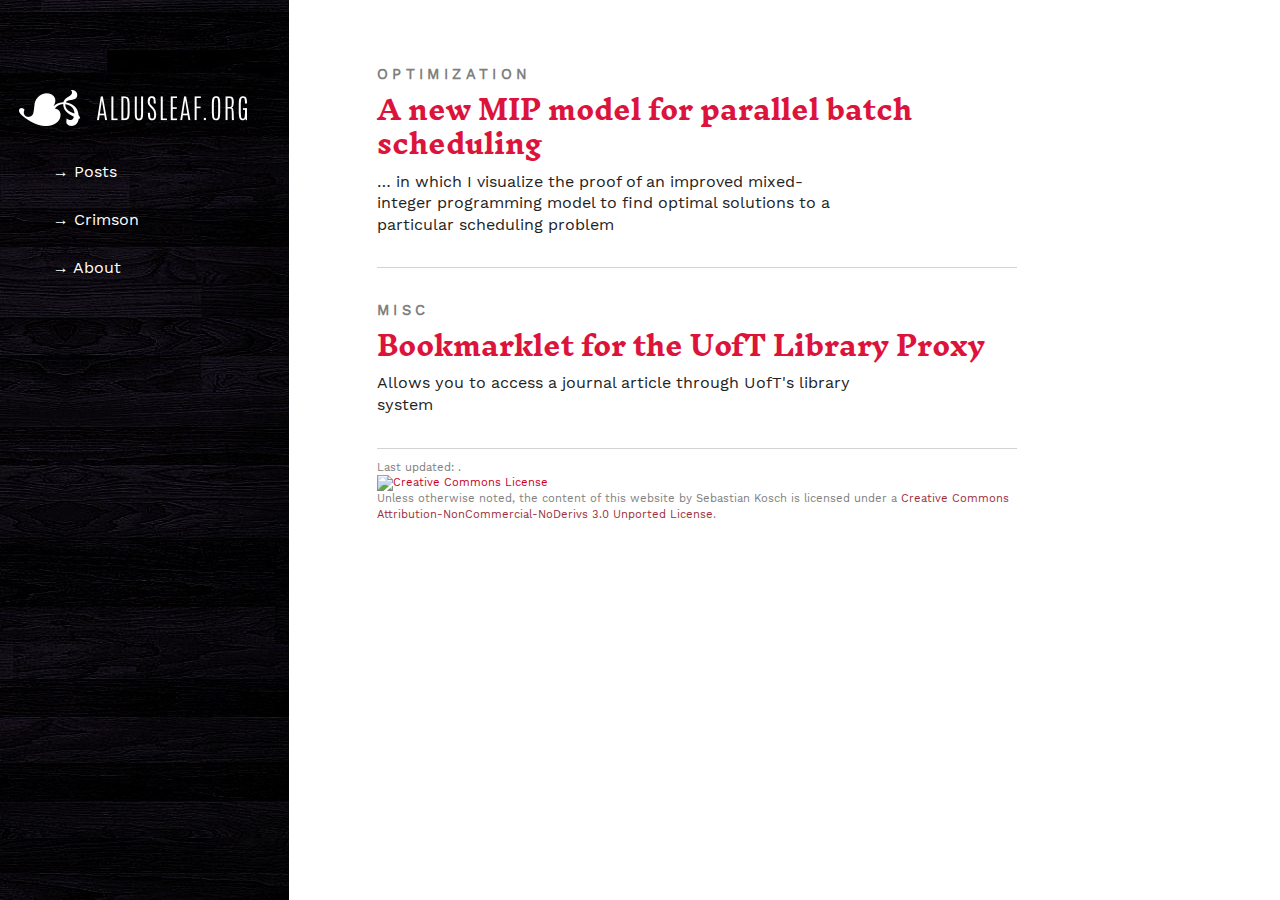
==== index.html @ 8105e915 "initial commit]" ====
<!DOCTYPE html>
<!--[if lt IE 7]>      <html class="no-js lt-ie9 lt-ie8 lt-ie7"> <![endif]-->
<!--[if IE 7]>         <html class="no-js lt-ie9 lt-ie8"> <![endif]-->
<!--[if IE 8]>         <html class="no-js lt-ie9"> <![endif]-->
<!--[if gt IE 8]><!--> <html class="no-js"> <!--<![endif]-->
<html>
<head>
 <link rel="shortcut icon" href="/favicon.ico" type="image/x-icon">
<link rel="icon" href="/favicon.ico" type="image/x-icon"> 
  <meta charset="utf-8">
  <meta http-equiv="X-UA-Compatible" content="IE=edge,chrome=1">
  <title>aldusleaf.org &mdash; aldusleaf.org</title>
  <script src="http://ajax.googleapis.com/ajax/libs/jquery/2.1.1/jquery.min.js"></script>
<script>!window.jQuery && document.write('<script src="https://ajax.googleapis.com/ajax/libs/jquery/2.1.1/jquery.min.js">')</script>
  <script type="text/javascript" src="js/stuff.js"></script>
  <!--
  <meta name="viewport" content="width=device-width">

  <link rel="stylesheet" href="css/normalize.css">
  <script src="js/vendor/modernizr-2.6.2.min.js"></script>
-->

<link rel="stylesheet" href="js/highlight.js/styles/default.css">
    <script src="js/highlight.js/highlight.pack.js" type="text/javascript"></script>

    <link type="text/css" rel="stylesheet" href="css/aldusleaf.css">
    
  </head>
  <body>
    <!--[if lt IE 9]>
    <p class="chromeframe">You are using an                    >
    <strong>outdated</strong> browser. You might have trouble reading some
    of the math on this site. Please <a href="http://browsehappy.com/">upgrade your browser</a> or <a href="http://www.google.com/chromeframe/?redirect=true">activat>
      e Google Chrome Frame</a> to improve your experience.</p       >
    <![endif]-->
    <div id="backgrounddiv">
      <p class="leftheader pagetitle"><a href="index.html" style="color:white;
      font-size: 1.3em">
      <img style=" vertical-align: -0.4em; padding-right:0.6em;"
      src="aldusleaf_white.png"></img></a></p>
      <ul style="list-style:none;">
        <li><a class="leftheader-link" href="index.html">Posts</a></li>
        <li><a class="leftheader-link" href="crimson.html">Crimson</a></li>
        <li><a class="leftheader-link" href="about.html">About</a></li>
      </ul>
    </div>
    <div id="topheaderdiv">
      <p class="topheader pagetitle"><a href="index.html" style="color:red;
      font-size: 1.3em">
      <img style=" vertical-align: -0.4em; padding-right:0.6em;"
      src="aldusleaf_red.png"></img></a></p>
      <p style="text-align: center; padding-top: 1em;">
        <a class="topheader-link" href="index.html">Posts</a><br/>
        <a class="topheader-link" href="crimson.html">Crimson</a><br/>
        <a class="topheader-link" href="about.html">About</a><br/>
      </p>
      <hr style="width: 40em; background-color: gray; color: gray;
      height: 2px;border:0px;"></hr>
    </div>
    <div id="content">
       <div class="bloglink-entry">
 <!--   <div class="bloglink-image">
      <img style="height: 5em;"
      src="icons/optimization.jpg"></img>
    </div> -->
    <div class="bloglink-header">
    <p class="bloglink-category">Optimization</p>
    <a href="20140523-a-new-mip-model.html" class="bloglink">A new MIP model for parallel batch scheduling</a>
    <!--<p class="bloglink-subtitle">
      
    </p>-->
    <p class="bloglink-teaser">
    &hellip; in which I visualize the proof of an improved
mixed-integer programming model to find optimal solutions to a particular
scheduling problem
    </p>
    </div>
    </div>
 <div class="bloglink-entry">
 <!--   <div class="bloglink-image">
      <img style="height: 5em;"
      src="icons/misc.jpg"></img>
    </div> -->
    <div class="bloglink-header">
    <p class="bloglink-category">Misc</p>
    <a href="20131103-uoftmyaccess-bookmarklet.html" class="bloglink">Bookmarklet for the UofT Library Proxy</a>
    <!--<p class="bloglink-subtitle">
      
    </p>-->
    <p class="bloglink-teaser">
    Allows you to access a journal article through UofT's library system
    </p>
    </div>
    </div>

        
      
      <div class="footer">
      Last updated: .<br/>
      <a rel="license"
      href="http://creativecommons.org/licenses/by-nc-nd/3.0/deed.en_US"><img
      alt="Creative Commons License" style="border-width:0"
      src="http://i.creativecommons.org/l/by-nc-nd/3.0/80x15.png" /></a><br
      /><span xmlns:dct="http://purl.org/dc/terms/"
      href="http://purl.org/dc/dcmitype/StillImage" property="dct:title"
      rel="dct:type">Unless otherwise noted, the content of this website</span>
      by <span xmlns:cc="http://creativecommons.org/ns#"
      property="cc:attributionName">Sebastian Kosch</span> is licensed under a
      <a rel="license"
      href="http://creativecommons.org/licenses/by-nc-nd/3.0/deed.en_US"
      style="color: #9C2D3C;" >Creative Commons Attribution-NonCommercial-NoDerivs 3.0 Unported License</a>.
      </div>

      
    </div>



    </body>
  </html>
---- js/highlight.js/styles/default.css ----
/*

Original style from softwaremaniacs.org (c) Ivan Sagalaev <Maniac@SoftwareManiacs.Org>

*/

pre code {
  display: block; padding: 0.5em;
  background: #F0F0F0;
}

pre code,
pre .subst,
pre .tag .title,
pre .lisp .title,
pre .clojure .built_in,
pre .nginx .title {
  color: black;
}

pre .string,
pre .title,
pre .constant,
pre .parent,
pre .tag .value,
pre .rules .value,
pre .rules .value .number,
pre .preprocessor,
pre .ruby .symbol,
pre .ruby .symbol .string,
pre .aggregate,
pre .template_tag,
pre .django .variable,
pre .smalltalk .class,
pre .addition,
pre .flow,
pre .stream,
pre .bash .variable,
pre .apache .tag,
pre .apache .cbracket,
pre .tex .command,
pre .tex .special,
pre .erlang_repl .function_or_atom,
pre .markdown .header {
  color: #800;
}

pre .comment,
pre .annotation,
pre .template_comment,
pre .diff .header,
pre .chunk,
pre .markdown .blockquote {
  color: #888;
}

pre .number,
pre .date,
pre .regexp,
pre .literal,
pre .smalltalk .symbol,
pre .smalltalk .char,
pre .go .constant,
pre .change,
pre .markdown .bullet,
pre .markdown .link_url {
  color: #080;
}

pre .label,
pre .javadoc,
pre .ruby .string,
pre .decorator,
pre .filter .argument,
pre .localvars,
pre .array,
pre .attr_selector,
pre .important,
pre .pseudo,
pre .pi,
pre .doctype,
pre .deletion,
pre .envvar,
pre .shebang,
pre .apache .sqbracket,
pre .nginx .built_in,
pre .tex .formula,
pre .erlang_repl .reserved,
pre .prompt,
pre .markdown .link_label,
pre .vhdl .attribute,
pre .clojure .attribute,
pre .coffeescript .property {
  color: #88F
}

pre .keyword,
pre .id,
pre .phpdoc,
pre .title,
pre .built_in,
pre .aggregate,
pre .css .tag,
pre .javadoctag,
pre .phpdoc,
pre .yardoctag,
pre .smalltalk .class,
pre .winutils,
pre .bash .variable,
pre .apache .tag,
pre .go .typename,
pre .tex .command,
pre .markdown .strong,
pre .request,
pre .status {
  font-weight: bold;
}

pre .markdown .emphasis {
  font-style: italic;
}

pre .nginx .built_in {
  font-weight: normal;
}

pre .coffeescript .javascript,
pre .javascript .xml,
pre .tex .formula,
pre .xml .javascript,
pre .xml .vbscript,
pre .xml .css,
pre .xml .cdata {
  opacity: 0.5;
}
---- css/aldusleaf.css ----
body {
  font-family: "Work Sans2", sans-serif;
  font-size: 100%;
  line-height: 135%;
  color: #222;
  margin: 0px;
  padding: 0px;
}

p {
  clear: both;
}

#content {
  padding-top: 2em;
  padding-left: 5.5em;
  width: 40em;
  height: 100%
  font-size: 170%;
}

@font-face {
  font-family: "Work Sans2";
  font-style: normal;
  font-weight: 400;
  src: url("Fonts/WorkSans-Regular.woff2") format("woff2"), url("Fonts/WorkSans-Regular.woff") format("woff");
}
@font-face {
  font-family: "Work Sans";
  font-style: normal;
  font-weight: 700;
  src: url("Fonts/WorkSans-Bold.woff2") format("woff2"), url("Fonts/WorkSans-Bold.woff") format("woff");
}
@font-face {
  font-family: "Inknut Antiqua";
  font-style: normal;
  font-weight: 700;
  src: url("Fonts/InknutAntiqua-Bold.woff2") format("woff2"), url("Fonts/InknutAntiqua-Bold.woff") format("woff");
}
/* *********** HEADER STUFF ************* */

#backgrounddiv {
  position: fixed;
  margin: 0px;
  padding: 0px;
  bottom: 0px;
  left: 0px;
  min-height: 100%;
  height: 100%;
  width: 289px;
  background: url(../leftbar.jpg) left bottom fixed;
  background-color: #010619;
  color: white;
}

.pagetitle {
  font-family: "Antonio", sans-serif;
  font-weight: 300;
  letter-spacing: 0.1em;
}

.leftheader {
  margin-top: 4.7em;
  margin-left: 1em;
  font-size: 1.2em;
  color: white;
  height: 2em;
}

#topheaderdiv {
  margin: 0px;
  padding-top: 1em;
  padding-left: 4em;
  text-align: center;
  width: 40em;
  height: 100%;
  display: inline-block;
}

.topheader {
  font-size: 2em;
  margin: 0 auto;
  display: inline;
} 

a.leftheader-link {
  color: white;
  width: 100%;
  line-height: 300%;
  display: block;
  padding-left: 0.8em;
}

a.leftheader-link:hover {
  background-color: white;
  color: #C90022;
}

a.leftheader-link-current {
  color: white;
  font-weight: 700;
}

a.topheader-link {
  color: #C90022;
  width: 100%;
  line-height: 140%;
  text-align: center;
}

a.topheader-link:hover {
  color: #222;
}

a.topheader-link-current {
  color: #222;
  font-weight: 700;
}

a.leftheader-link:before {
  content: "→ ";
  color: white;
}

a.leftheader-link-current:before {
  content: "→ ";
  font-weight: normal;
}

a.leftheader-link:hover:before {
  content: "→ ";
  color: #222;
  font-weight: normal;
}

a.topheader-link:before {
  content: "→ ";
  color: #C90022;
}

a.topheader-link-current:before {
  content: "→ ";
  font-weight: normal;
}

a.topheader-link:hover:before {
  content: "→ ";
  color: #222;
  font-weight: normal;
}

/* *********** BLOGLINK PAGE ************ */

.bloglink-entry {
  padding-bottom: 1em;
  padding-top: 2em;
  border-bottom: 1px solid lightgray;
}

.bloglink-image {
  float: left;
  margin-right: 1em;
  margin-top: 0.3em;
}

.bloglink-header {
  display: inline-block;
  margin: 0px;
  padding: 0px;
}


.bloglink-category {
  color: gray;
  text-transform: uppercase;
  letter-spacing: 0.3em;
  font-size: 91%;
  font-weight: 600;
  margin: 0;
  padding: 0;
}

.bloglink-subtitle {
  color: gray;
  font-style: italic;
}

.bloglink-teaser {
  margin-top: 0;
  width: 30em;
}

a.bloglink {
  font-family: "Inknut Antiqua", serif;
  font-weight: 700;
  font-size: 166%;
  margin-top: 0.3em;
  margin-bottom: 0.3em;
  display: block;
  position: relative;
  left: 0px;
  color: #DC143C;
  letter-spacing: 0px;
  line-height: 130%;
}

a.bloglink:visited {
  color: dark red;
}


h1.blogtitle {
  font-family: "Inknut Antiqua", serif;
  font-weight: 700;
  color: #DC143C;
  margin: 0em 0em 0 0;
  line-height: 120%;
  letter-spacing: -0.05em;
}

h1 {
  color: #DC143C;
  font-family: "Inknut Antiqua", serif;
  font-size: 200%;
  font-weight: 600;
}

article {
  width: 30em;
}

a {
  color: #C90022;
  text-decoration: none;
}

a:hover {
  color: #434343;
}


h2 {font-size: 135%; font-family: 'Inknut Antiqua', serif; text-transform: uppercase; font-weight: 800;
  letter-spacing: 0.15em; left: -130px; position:relative;counter-increment: chapter;	counter-reset: section 0;
  text-indent: -130px; margin-left: 130px; line-height: 100%; color:
rgb(40,40,40);}
h3 {counter-increment: section; font-size: 112%; left: -130px;
  position: relative; font-family: 'Inknut Antiqua', serif; font-weight: 800;
  letter-spacing: 0.06em; margin-bottom: 0.8em;
color: rgb(40,40,40); text-indent: -130px; margin-left: 130px;}
h2:before {
  content: counter(chapter);
  width: 100px;
  display: inline-block;
  margin-right: 30px;
  text-align:right;
}
h3:before {
  content: counter(chapter) "." counter(section) " ";
  width: 100px;
  display: inline-block;
  margin-right: 30px;
  text-align: right;
}
h3.nocounter:before {content: ""}
h3.bloglink:before {content:""}

/**** LISTS *****/

div#content ul li:before {
  content: "\2014\020";
  width: 0.8em;
  display: inline-block;
}

div#content ul li {
  margin-left: -0.8em;
  text-indent: -0.8em;
}

div#content ul li {
  margin-bottom: 1em;
}

div#content ul.tight li {
  margin-bottom: 0.2em;
}

div#content ul li:last-child {
  margin-bottom: 0.4em;
}

div#content ul {
  list-style-type: none;
  list-style-position: inside;
}

/**** TABLES ******/
  
.kb {width: 3em;}
.kbrow {border-bottom: 2px gray solid;}
table.tttable {
  border-collapse: collapse;
  background-color: #ebebeb;
}
table.tttable tr td{
  border: 1px solid #BBB;
  font-family: monospace;
  padding: 0.4em;
  text-align: right;
}
table.tttable tr th {
  border: 1px solid #BBB;
  font-family: monospace;
  padding: 0.4em;
  text-align: right;
}
/**** FIGURES ****/

figure {
  padding: 1em;
}

figcaption {
  margin-left: 1em;
  font-size: 80%;
  font-style: italic;
  line-height: 110%;
}

/*** CODE ***/

pre {
  margin-left: 1em;
  border-left: 2px #343434 solid;
  padding: 1em;
  background-color: #EfEfEf;
  line-height: 130%;
  font-size: 90%;
  width: 92%;
}

.math {
 text-indent: 0;
 font-size: 90%;
}

div.math {
  margin-left: 30%;
  font-size: 90%;
}

/**** FOOTER ****/

.tombstone {
  margin: 1em auto;
  text-align: center;
  font-size: 150%;
  color: gray;
  font-family: "Inknut Antiqua";
  font-weight: 600;
}

.footer {
  font-size: 70%;
  color: gray;
  line-height: 140%;
  margin-bottom: 1em;
  margin-top: 1em;
}

::selection {
  background: #ffb7b7;
}
::-moz-selection {
  background: #ffb7b7;
}
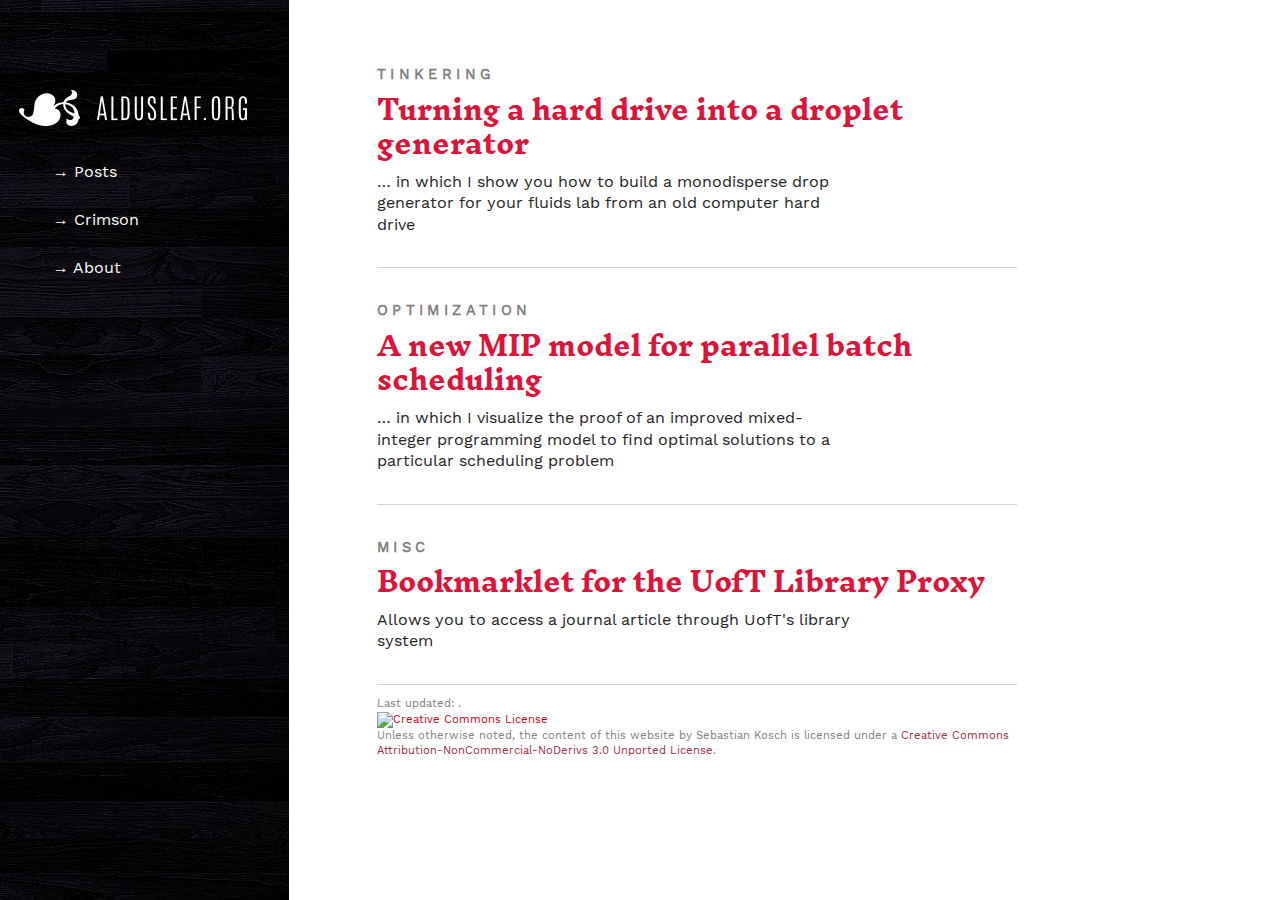
==== commit e3b816fc: "added droplet generator post" ====
--- a/index.html
+++ b/index.html
@@ -12,13 +12,6 @@
   <title>aldusleaf.org &mdash; aldusleaf.org</title>
   <script src="http://ajax.googleapis.com/ajax/libs/jquery/2.1.1/jquery.min.js"></script>
 <script>!window.jQuery && document.write('<script src="https://ajax.googleapis.com/ajax/libs/jquery/2.1.1/jquery.min.js">')</script>
-  <script type="text/javascript" src="js/stuff.js"></script>
-  <!--
-  <meta name="viewport" content="width=device-width">
-
-  <link rel="stylesheet" href="css/normalize.css">
-  <script src="js/vendor/modernizr-2.6.2.min.js"></script>
--->
 
 <link rel="stylesheet" href="js/highlight.js/styles/default.css">
     <script src="js/highlight.js/highlight.pack.js" type="text/javascript"></script>
@@ -44,21 +37,26 @@
         <li><a class="leftheader-link" href="about.html">About</a></li>
       </ul>
     </div>
-    <div id="topheaderdiv">
-      <p class="topheader pagetitle"><a href="index.html" style="color:red;
-      font-size: 1.3em">
-      <img style=" vertical-align: -0.4em; padding-right:0.6em;"
-      src="aldusleaf_red.png"></img></a></p>
-      <p style="text-align: center; padding-top: 1em;">
-        <a class="topheader-link" href="index.html">Posts</a><br/>
-        <a class="topheader-link" href="crimson.html">Crimson</a><br/>
-        <a class="topheader-link" href="about.html">About</a><br/>
-      </p>
-      <hr style="width: 40em; background-color: gray; color: gray;
-      height: 2px;border:0px;"></hr>
-    </div>
+
     <div id="content">
        <div class="bloglink-entry">
+ <!--   <div class="bloglink-image">
+      <img style="height: 5em;"
+      src="icons/tinkering.jpg"></img>
+    </div> -->
+    <div class="bloglink-header">
+    <p class="bloglink-category">Tinkering</p>
+    <a href="2015-03-28-hard-drive-droplet-generator.html" class="bloglink">Turning a hard drive into a droplet generator</a>
+    <!--<p class="bloglink-subtitle">
+      
+    </p>-->
+    <p class="bloglink-teaser">
+    &hellip; in which I show you how to build a monodisperse drop
+generator for your fluids lab from an old computer hard drive
+    </p>
+    </div>
+    </div>
+ <div class="bloglink-entry">
  <!--   <div class="bloglink-image">
       <img style="height: 5em;"
       src="icons/optimization.jpg"></img>
--- a/css/aldusleaf.css
+++ b/css/aldusleaf.css
@@ -14,6 +14,7 @@
 #content {
   padding-top: 2em;
   padding-left: 5.5em;
+  margin-left: 289px;
   width: 40em;
   height: 100%
   font-size: 170%;
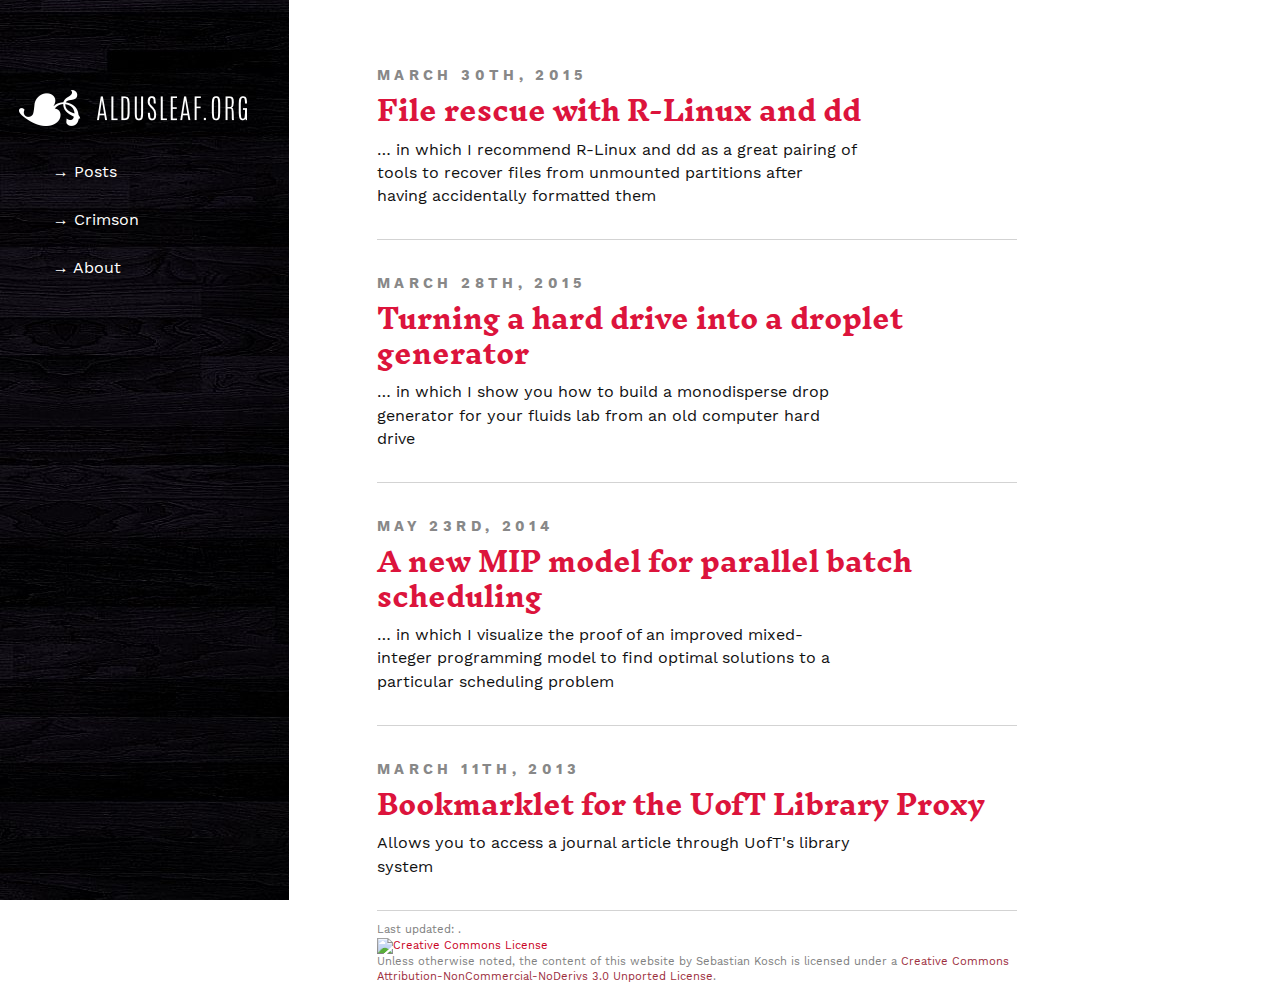
==== commit 17127862: "added file rescue" ====
--- a/index.html
+++ b/index.html
@@ -42,10 +42,28 @@
        <div class="bloglink-entry">
  <!--   <div class="bloglink-image">
       <img style="height: 5em;"
-      src="icons/tinkering.jpg"></img>
+      src="icons/march 30th, 2015.jpg"></img>
     </div> -->
     <div class="bloglink-header">
-    <p class="bloglink-category">Tinkering</p>
+    <p class="bloglink-category">March 30th, 2015</p>
+    <a href="2015-03-30-recovering-files-rlinux-dd.html" class="bloglink">File rescue with R-Linux and dd </a>
+    <!--<p class="bloglink-subtitle">
+      
+    </p>-->
+    <p class="bloglink-teaser">
+    &hellip; in which I recommend R-Linux and dd as a great
+pairing of tools to recover files from unmounted partitions after having accidentally
+formatted them
+    </p>
+    </div>
+    </div>
+ <div class="bloglink-entry">
+ <!--   <div class="bloglink-image">
+      <img style="height: 5em;"
+      src="icons/march 28th, 2015.jpg"></img>
+    </div> -->
+    <div class="bloglink-header">
+    <p class="bloglink-category">March 28th, 2015</p>
     <a href="2015-03-28-hard-drive-droplet-generator.html" class="bloglink">Turning a hard drive into a droplet generator</a>
     <!--<p class="bloglink-subtitle">
       
@@ -59,10 +77,10 @@
  <div class="bloglink-entry">
  <!--   <div class="bloglink-image">
       <img style="height: 5em;"
-      src="icons/optimization.jpg"></img>
+      src="icons/may 23rd, 2014.jpg"></img>
     </div> -->
     <div class="bloglink-header">
-    <p class="bloglink-category">Optimization</p>
+    <p class="bloglink-category">May 23rd, 2014</p>
     <a href="20140523-a-new-mip-model.html" class="bloglink">A new MIP model for parallel batch scheduling</a>
     <!--<p class="bloglink-subtitle">
       
@@ -77,10 +95,10 @@
  <div class="bloglink-entry">
  <!--   <div class="bloglink-image">
       <img style="height: 5em;"
-      src="icons/misc.jpg"></img>
+      src="icons/march 11th, 2013.jpg"></img>
     </div> -->
     <div class="bloglink-header">
-    <p class="bloglink-category">Misc</p>
+    <p class="bloglink-category">March 11th, 2013</p>
     <a href="20131103-uoftmyaccess-bookmarklet.html" class="bloglink">Bookmarklet for the UofT Library Proxy</a>
     <!--<p class="bloglink-subtitle">
       
--- a/css/aldusleaf.css
+++ b/css/aldusleaf.css
@@ -1,8 +1,8 @@
 body {
-  font-family: "Work Sans2", sans-serif;
+  font-family: "Work Sans", sans-serif;
   font-size: 100%;
-  line-height: 135%;
-  color: #222;
+  line-height: 145%;
+  color: #111;
   margin: 0px;
   padding: 0px;
 }
@@ -21,7 +21,7 @@
 }
 
 @font-face {
-  font-family: "Work Sans2";
+  font-family: "Work Sans";
   font-style: normal;
   font-weight: 400;
   src: url("Fonts/WorkSans-Regular.woff2") format("woff2"), url("Fonts/WorkSans-Regular.woff") format("woff");
@@ -172,11 +172,11 @@
 
 
 .bloglink-category {
-  color: gray;
+  color: #888;
   text-transform: uppercase;
   letter-spacing: 0.3em;
   font-size: 91%;
-  font-weight: 600;
+  font-weight: 900;
   margin: 0;
   padding: 0;
 }
@@ -214,7 +214,7 @@
   font-family: "Inknut Antiqua", serif;
   font-weight: 700;
   color: #DC143C;
-  margin: 0em 0em 0 0;
+  margin: 0.5em 0em 0.6em 0em;
   line-height: 120%;
   letter-spacing: -0.05em;
 }
@@ -319,6 +319,11 @@
 
 figure {
   padding: 1em;
+  margin-left: 0em;
+}
+
+img {
+  max-width: 100%;
 }
 
 figcaption {
@@ -329,15 +334,22 @@
 }
 
 /*** CODE ***/
+code {
+  font-family: "Source Code Pro", "Anonymous Pro", "Inconsolata", "Lucida Sans Typewriter", "Lucida Console", "monaco", "Bitstream Vera Sans Mono", monospace;
+  background-color: #e0e0e0;
+  padding: 0.1em 0.34em;
+}
 
 pre {
+  font-family: "Source Code Pro", "Anonymous Pro", "Inconsolata", "Lucida Sans Typewriter", "Lucida Console", "monaco", "Bitstream Vera Sans Mono", monospace;
   margin-left: 1em;
   border-left: 2px #343434 solid;
   padding: 1em;
-  background-color: #EfEfEf;
+  background-color: #e0e0e0;
   line-height: 130%;
   font-size: 90%;
   width: 92%;
+  overflow: scroll;
 }
 
 .math {
